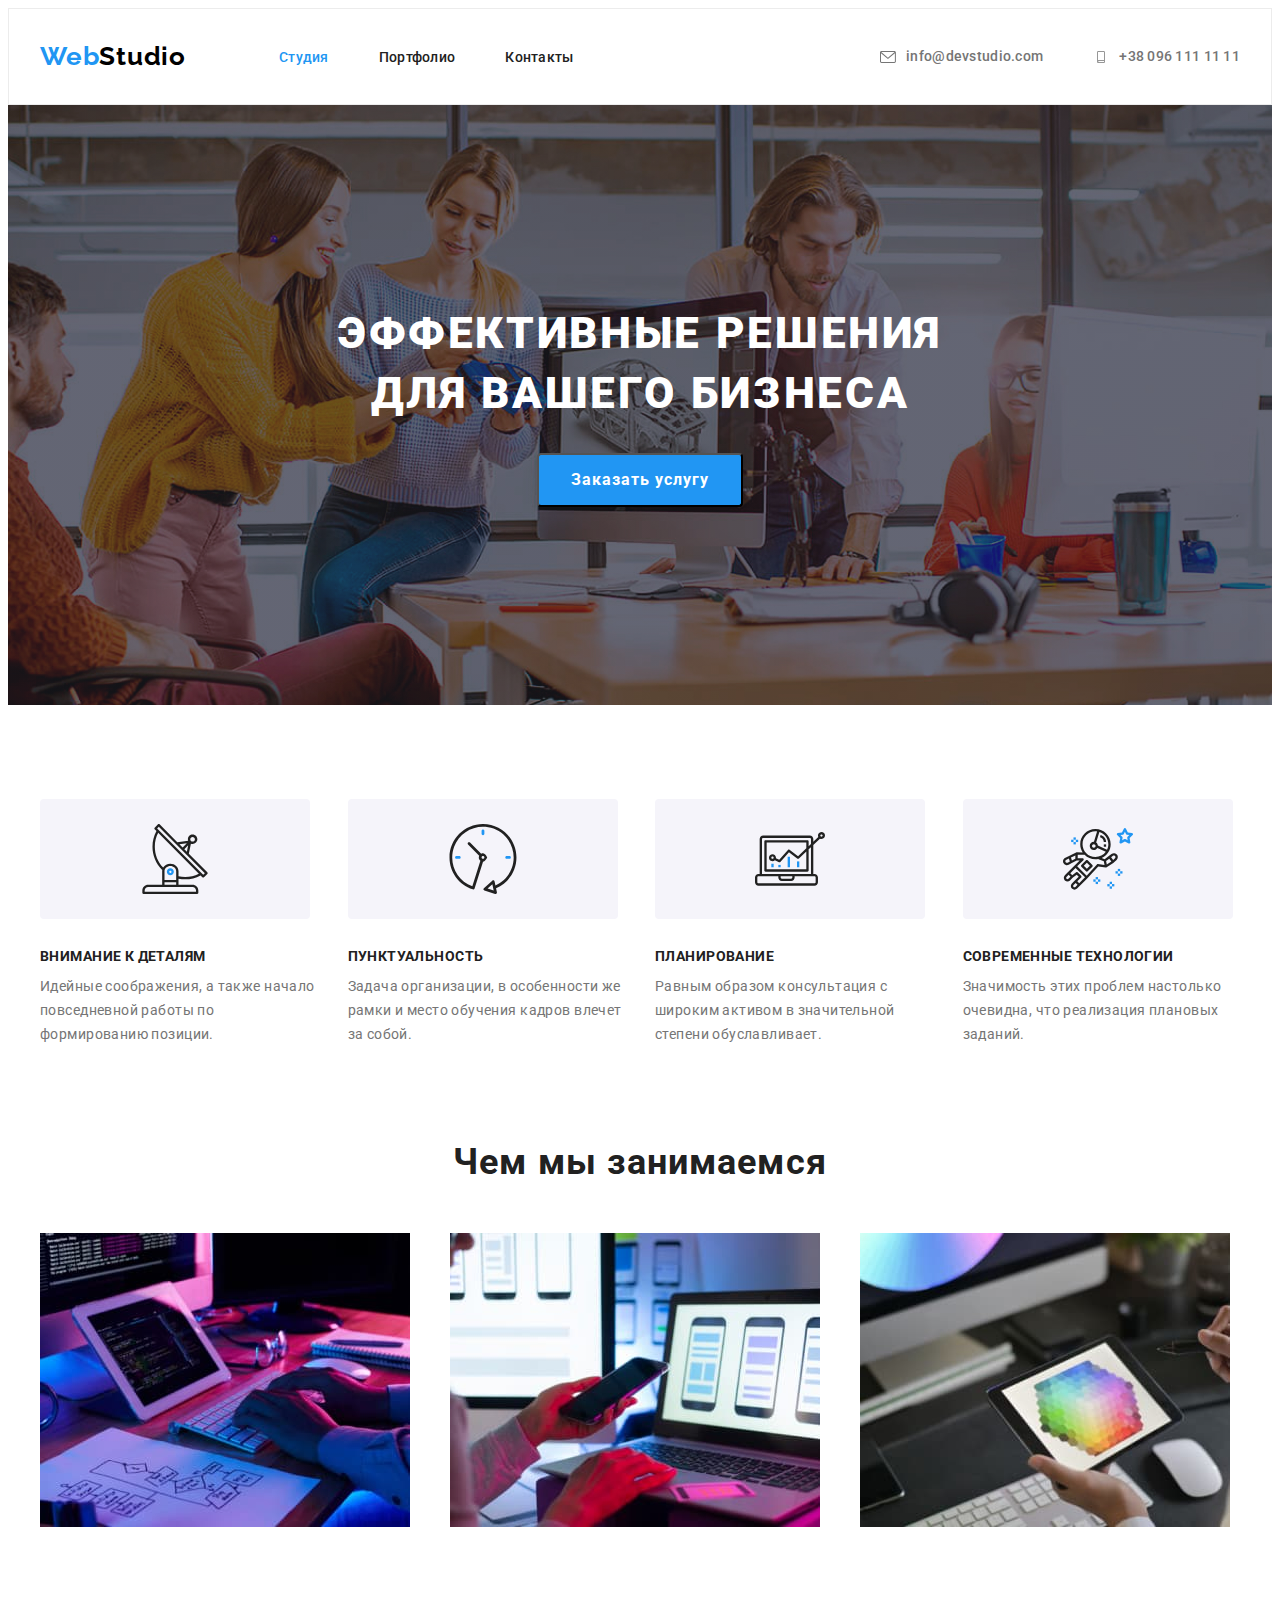
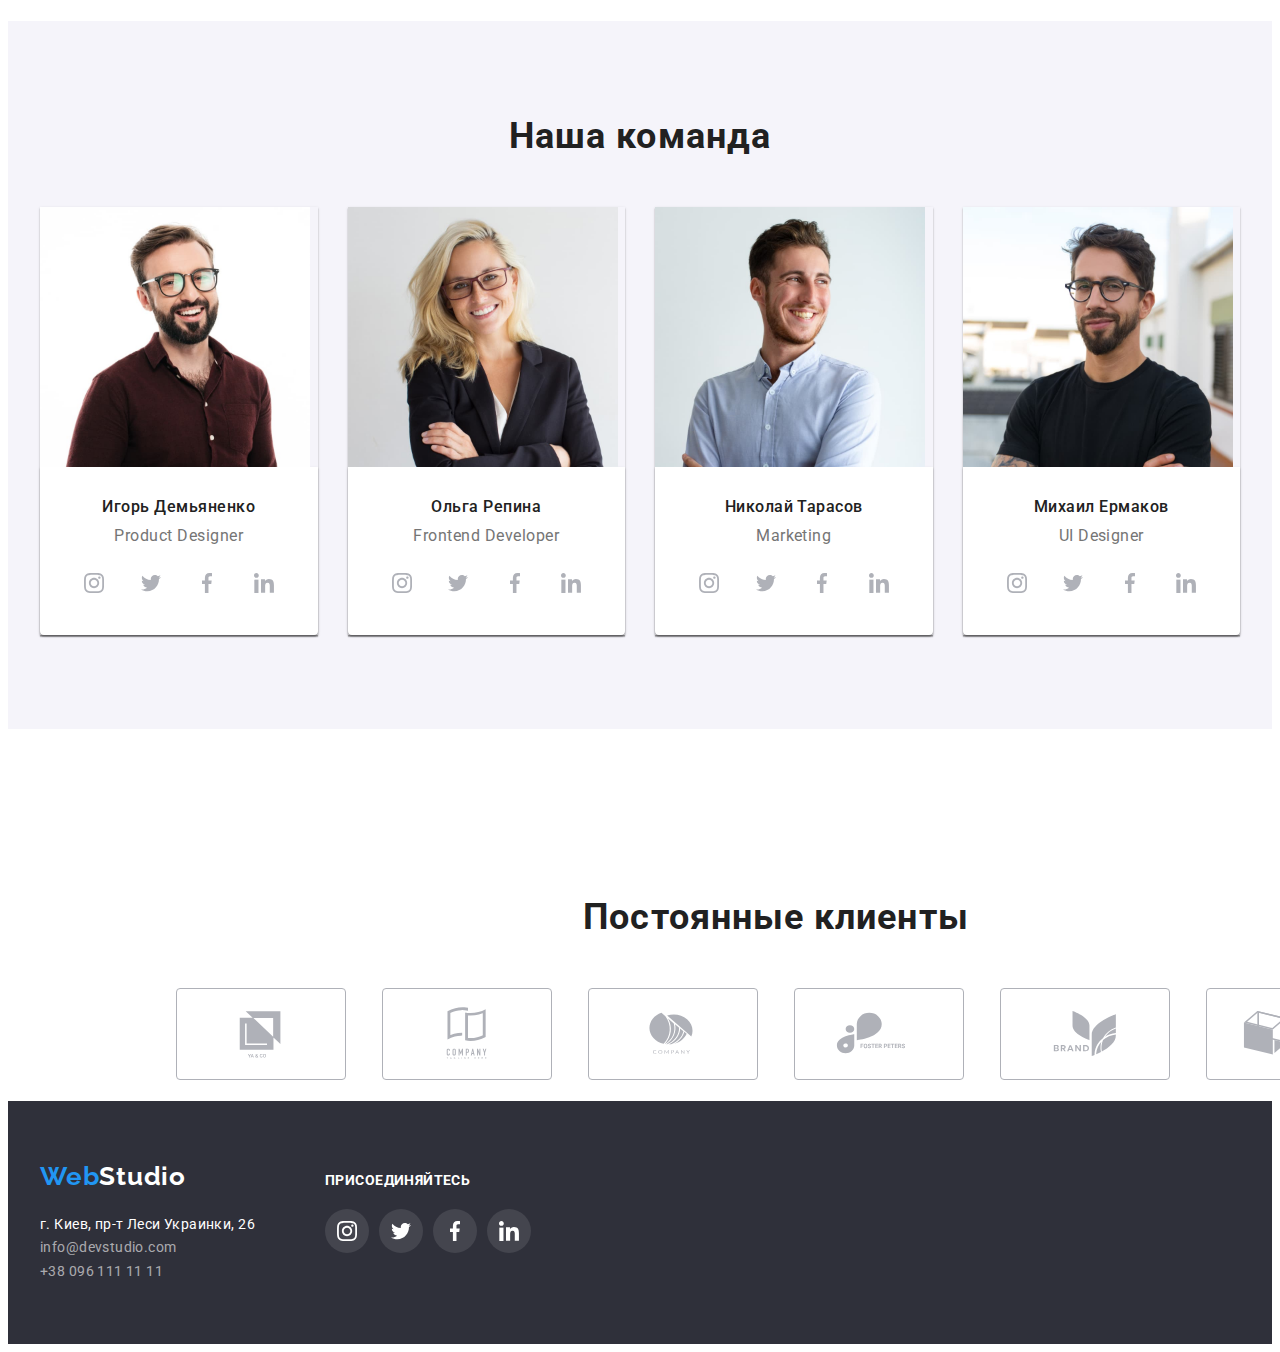
==== index.html @ fbcedb6a "Homework 04" ====
<!DOCTYPE html>
<html lang="ru">
  <head>
    <meta charset="UTF-8" />
    <meta http-equiv="X-UA-Compatible" content="IE=edge" />
    <meta name="viewport" content="width=device-width, initial-scale=1.0" />
    <title>webstudio</title>
    <link rel="preconnect" href="https://fonts.googleapis.com" />
    <link rel="preconnect" href="https://fonts.gstatic.com" crossorigin />
    <link
      href="https://fonts.googleapis.com/css2?family=Raleway:wght@700&family=Roboto:wght@400;500;700;900&display=swap"
      rel="stylesheet"
    />
    <link
      rel="stylesheet"
      href="https://cdnjs.cloudflare.com/ajax/libs/modern-normalize/1.1.0/modern-normalize.min.css"
      integrity="sha512-wpPYUAdjBVSE4KJnH1VR1HeZfpl1ub8YT/NKx4PuQ5NmX2tKuGu6U/JRp5y+Y8XG2tV+wKQpNHVUX03MfMFn9Q=="
      crossorigin="anonymous"
      referrerpolicy="no-referrer"
    />
    <link rel="stylesheet" href="./css/styles.css" />
  </head>
  <body class="page">
    <!--Шапка страницы-->
    <header class="header">
      <div class="container header-container">
        <nav class="navigation">
          <a href="" class="header-logo link" lang="en"
            >Web<span class="header-logo accent">Studio</span></a
          >
          <ul class="site-nav list">
            <li class="item"><a href="" class="link current">Студия</a></li>
            <li class="item">
              <a href="./portfolio.html" class="link">Портфолио</a>
            </li>
            <li class="item"><a href="" class="link">Контакты</a></li>
          </ul>
        </nav>
        <ul class="contact list">
          <li class="contact-item">
            <a class="contact-link" href="mailto:info@devstudio.com">
              <svg class="icon-nav">
                <use href="./images/icons.svg#icon-mail"></use>
              </svg>
              info@devstudio.com
            </a>
          </li>
          <li class="contact-item">
            <a class="contact-link contact-number" href="tel:+380961111111">
              <svg class="icon-nav">
                <use href="./images/icons.svg#icon-smartphone"></use>
              </svg>
              +38 096 111 11 11</a
            >
          </li>
        </ul>
      </div>
    </header>
    <!--Герой-->
    <main>
      <section class="hero">
        <div class="hero-wraper container">
          <h1 class="main-title">
            Эффективные решения <br />
            для вашего бизнеса
          </h1>
          <button type="button" class="modal-button">Заказать услугу</button>
        </div>
      </section>
      <!--Основное содержимое-->

      <section class="features-section">
        <div class="container">
          <h2 class="section-title visually-hidden">Преимущества веб-студии</h2>
          <ul class="features list">
            <li class="features-item">
              <div class="icon-wrapper">
                <svg class="icon-features" width="70" height="70">
                  <use href="./images/icons.svg#icon-antenna"></use>
                </svg>
              </div>
              <h3 class="feature-title">Внимание к деталям</h3>
              <p class="features-desc">
                Идейные соображения, а также начало повседневной работы по
                формированию позиции.
              </p>
            </li>

            <li class="features-item">
              <div class="icon-wrapper">
                <svg class="icon-features" width="70" height="70">
                  <use href="./images/icons.svg#icon-clock"></use>
                </svg>
              </div>
              <h3 class="feature-title">Пунктуальность</h3>
              <p class="features-desc">
                Задача организации, в особенности же рамки и место обучения
                кадров влечет за собой.
              </p>
            </li>
            <li class="features-item">
              <div class="icon-wrapper">
                <svg class="icon-features" width="70" height="70">
                  <use href="./images/icons.svg#icon-diagram"></use>
                </svg>
              </div>
              <h3 class="feature-title">Планирование</h3>
              <p class="features-desc">
                Равным образом консультация с широким активом в значительной
                степени обуславливает.
              </p>
            </li>

            <li class="features-item">
              <div class="icon-wrapper">
                <svg class="icon-features" width="70" height="70">
                  <use href="./images/icons.svg#icon-astronaut"></use>
                </svg>
              </div>
              <h3 class="feature-title">Современные технологии</h3>
              <p class="features-desc">
                Значимость этих проблем настолько очевидна, что реализация
                плановых заданий.
              </p>
            </li>
          </ul>
        </div>
      </section>
      <!--О компании-->
      <section class="section-company section">
        <div class="container">
          <h2 class="section-title">Чем мы занимаемся</h2>
          <ul class="company list">
            <li class="company-item">
              <img
                class="picture"
                src="./images/notebook.jpg"
                alt="ноутбук"
                width="370"
                height="294"
              />
            </li>
            <li class="company-item">
              <img
                class="picture"
                src="./images/smartphone.jpg"
                alt="смартфон"
                width="370"
                height="294"
              />
            </li>
            <li class="company-item">
              <img
                class="picture"
                src="./images/tablet.jpg"
                alt="планшет"
                width="370"
                height="294"
              />
            </li>
          </ul>
        </div>
      </section>

      <!--Наша команда-->
      <section class="section-team section">
        <div class="container">
          <h2 class="section-title">Наша команда</h2>
          <ul class="team list">
            <li class="team-member">
              <img
                class="picture"
                src="./images/company-member1.jpg"
                alt="product designer"
                lang="en"
                width="270"
                height="260"
              />
              <div class="member-content-wraper">
                <h3 class="team-title">Игорь Демьяненко</h3>
                <p lang="en" class="team-subtitle">Product Designer</p>
                <ul class="social-icon list">
                  <li>
                    <a class="social-team-link" href="">
                      <svg class="icon-team" width="20" height="20">
                        <use href="./images/icons.svg#icon-instagram"></use>
                      </svg>
                    </a>
                  </li>
                  <li>
                    <a class="social-team-link" href="">
                      <svg class="icon-team" width="20" height="20">
                        <use href="./images/icons.svg#icon-twitter"></use>
                      </svg>
                    </a>
                  </li>
                  <li>
                    <a class="social-team-link" href="">
                      <svg class="icon-team" width="20" height="20">
                        <use href="./images/icons.svg#icon-facebook"></use>
                      </svg>
                    </a>
                  </li>
                  <li>
                    <a class="social-team-link" href="">
                      <svg class="icon-team" width="20" height="20">
                        <use href="./images/icons.svg#icon-linkedin"></use>
                      </svg>
                    </a>
                  </li>
                </ul>
              </div>
            </li>
            <li class="team-member">
              <img
                class="picture"
                src="./images/company-member2.jpg"
                alt="frontend developer"
                lang="en"
                width="270"
                height="260"
              />
              <div class="member-content-wraper">
                <h3 class="team-title">Ольга Репина</h3>
                <p lang="en" class="team-subtitle">Frontend Developer</p>
                <ul class="social-icon list">
                  <li>
                    <a class="social-team-link" href="">
                      <svg class="icon-team" width="20" height="20">
                        <use href="./images/icons.svg#icon-instagram"></use>
                      </svg>
                    </a>
                  </li>
                  <li>
                    <a class="social-team-link" href="">
                      <svg class="icon-team" width="20" height="20">
                        <use href="./images/icons.svg#icon-twitter"></use>
                      </svg>
                    </a>
                  </li>
                  <li>
                    <a class="social-team-link" href="">
                      <svg class="icon-team" width="20" height="20">
                        <use href="./images/icons.svg#icon-facebook"></use>
                      </svg>
                    </a>
                  </li>
                  <li>
                    <a class="social-team-link" href="">
                      <svg class="icon-team" width="20" height="20">
                        <use href="./images/icons.svg#icon-linkedin"></use>
                      </svg>
                    </a>
                  </li>
                </ul>
              </div>
            </li>
            <li class="team-member">
              <img
                class="picture"
                src="./images/company-member3.jpg"
                alt="marketing"
                lang="en"
                width="270"
                height="260"
              />
              <div class="member-content-wraper">
                <h3 class="team-title">Николай Тарасов</h3>
                <p lang="en" class="team-subtitle">Marketing</p>
                <ul class="social-icon list">
                  <li>
                    <a class="social-team-link" href="">
                      <svg class="icon-team" width="20" height="20">
                        <use href="./images/icons.svg#icon-instagram"></use>
                      </svg>
                    </a>
                  </li>
                  <li>
                    <a class="social-team-link" href="">
                      <svg class="icon-team" width="20" height="20">
                        <use href="./images/icons.svg#icon-twitter"></use>
                      </svg>
                    </a>
                  </li>
                  <li>
                    <a class="social-team-link" href="">
                      <svg class="icon-team" width="20" height="20">
                        <use href="./images/icons.svg#icon-facebook"></use>
                      </svg>
                    </a>
                  </li>
                  <li>
                    <a class="social-team-link" href="">
                      <svg class="icon-team" width="20" height="20">
                        <use href="./images/icons.svg#icon-linkedin"></use>
                      </svg>
                    </a>
                  </li>
                </ul>
              </div>
            </li>
            <li class="team-member">
              <img
                class="picture"
                src="./images/company-member4.jpg"
                alt="UI designer"
                lang="en"
                width="270"
                height="260"
              />
              <div class="member-content-wraper">
                <h3 class="team-title">Михаил Ермаков</h3>
                <p lang="en" class="team-subtitle">UI Designer</p>
                <ul class="social-icon list">
                  <li>
                    <a class="social-team-link" href="">
                      <svg class="icon-team" width="20" height="20">
                        <use href="./images/icons.svg#icon-instagram"></use>
                      </svg>
                    </a>
                  </li>
                  <li>
                    <a class="social-team-link" href="">
                      <svg class="icon-team" width="20" height="20">
                        <use href="./images/icons.svg#icon-twitter"></use>
                      </svg>
                    </a>
                  </li>
                  <li>
                    <a class="social-team-link" href="">
                      <svg class="icon-team" width="20" height="20">
                        <use href="./images/icons.svg#icon-facebook"></use>
                      </svg>
                    </a>
                  </li>
                  <li>
                    <a class="social-team-link" href="">
                      <svg class="icon-team" width="20" height="20">
                        <use href="./images/icons.svg#icon-linkedin"></use>
                      </svg>
                    </a>
                  </li>
                </ul>
              </div>
            </li>
          </ul>
        </div>
      </section>
      <!--Постоянные клиенты-->

      <section class="section-clients">
        <div class="container">
          <h2 class="section-title">Постоянные клиенты</h2>
          <ul class="clients-icon list">
            <li>
              <a class="social-clients-link" href="">
                <svg class="icon-clients" width="106" height="60">
                  <use href="./images/icons.svg#icon-ya-go"></use>
                </svg>
              </a>
            </li>
            <li>
              <a class="social-clients-link" href="">
                <svg class="icon-clients" width="106" height="60">
                  <use href="./images/icons.svg#icon-Logo"></use>
                </svg>
              </a>
            </li>
            <li>
              <a class="social-clients-link" href="">
                <svg class="icon-clients" width="106" height="60">
                  <use href="./images/icons.svg#icon-company"></use>
                </svg>
              </a>
            </li>
            <li>
              <a class="social-clients-link" href="">
                <svg class="icon-clients" width="106" height="60">
                  <use href="./images/icons.svg#icon-forest-peters"></use>
                </svg>
              </a>
            </li>
            <li>
              <a class="social-clients-link" href="">
                <svg class="icon-clients" width="106" height="60">
                  <use href="./images/icons.svg#icon-brand"></use>
                </svg>
              </a>
            </li>
            <li>
              <a class="social-clients-link" href="">
                <svg class="icon-clients" width="106" height="60">
                  <use href="./images/icons.svg#icon-tagline"></use>
                </svg>
              </a>
            </li>
          </ul>
        </div>
      </section>
    </main>
    <!--Футер-->
    <footer class="footer-nav">
      <div class="footer-nav-container container">
        <div>
          <a href="" class="footer-logo link" lang="en"
            >Web<span class="footer-logo accent">Studio</span></a
          >
          <address class="footer-adress">
            <ul class="footer list">
              <li>
                <a class="footer-addres link" href=""
                  >г. Киев, пр-т Леси Украинки, 26</a
                >
              </li>
              <li>
                <a class="footer-contact link" href="mailto:info@devstudio.com"
                  >info@devstudio.com</a
                >
              </li>
              <li>
                <a class="footer-contact link" href="tel:+380961111111"
                  >+38 096 111 11 11</a
                >
              </li>
            </ul>
          </address>
        </div>
        <div class="footer-social-link-wrapper">
          <h3 class="footer-title">Присоединяйтесь</h3>
          <ul class="footer-social-icon list">
            <li>
              <a class="footer-social-link" href="">
                <svg class="icon-socials-list-footer" width="20" height="20">
                  <use href="./images/icons.svg#icon-instagram"></use>
                </svg>
              </a>
            </li>
            <li>
              <a class="footer-social-link" href="">
                <svg class="icon-socials-list-footer" width="20" height="20">
                  <use href="./images/icons.svg#icon-twitter"></use>
                </svg>
              </a>
            </li>
            <li>
              <a class="footer-social-link" href="">
                <svg class="icon-socials-list-footer" width="20" height="20">
                  <use href="./images/icons.svg#icon-facebook"></use>
                </svg>
              </a>
            </li>
            <li>
              <a class="footer-social-link" href="">
                <svg class="icon-socials-list-footer" width="20" height="20">
                  <use href="./images/icons.svg#icon-linkedin"></use>
                </svg>
              </a>
            </li>
          </ul>
        </div>
      </div>
    </footer>
  </body>
</html>
---- css/styles.css ----
:root {
  --primary-font-family: "Roboto", sans-serif;
  --secondary-font-family: "Raleway", sans-serif;
  --primary-text-color: #757575;
  --primary-background-color: #ffffff;
  --title-text-color: #212121;
  --accent-color: #2196f3;
  --logo-color: #000000;
  --section-background-color: #f5f4fa;
  --hero-background-color: #2f303a;
  --background-color-modal-btn: #188ce8;
  --header-border-color: #ececec;
  --content-border-color: #eeeeee;
  --hero-bg-img-color: #c4c4c4;
  --social-icon-color: #afb1b8;
}

.page {
  font-family: "Roboto", sans-serif;
  background-color: var(--primary-background-color);
  color: var(--primary-text-color);
}
.list,
.portfolio-list {
  list-style: none;
}

.contact-link,
.link,
.portfolio-link {
  text-decoration: none;
}

h1,
h2,
h3,
h4,
h5,
h6,
p {
  margin-top: 0;
  margin-bottom: 0;
}
ul,
ol {
  margin-top: 0;
  margin-bottom: 0;
  padding-left: 0;
}

/* ========================== Шапка страницы =================== */
.header {
  padding-top: 32px;
  padding-bottom: 32px;
  border: 1px solid var(--header-border-color);
}
.header-container {
  display: flex;
  align-items: center;
}
.navigation {
  display: flex;
}
.contact,
.site-nav {
  display: flex;
  align-items: center;
}
.site-nav .item:not(:last-child) {
  margin-right: 50px;
}
.contact {
  margin-left: auto;
}
.contact-number {
  margin-left: 50px;
}

.header-logo {
  font-family: "Raleway", sans-serif;
  font-weight: 700;
  font-size: 26px;
  line-height: 1.2;
  letter-spacing: 0.03em;
  color: var(--accent-color);
  margin-right: 93px;
}
.header-logo .accent {
  color: var(--logo-color);
  margin-right: 0px;
}
.site-nav .link {
  font-family: "Roboto", sans-serif;
  font-weight: 500;
  font-size: 14px;
  line-height: 1.14;
  letter-spacing: 0.02em;
  color: var(--title-text-color);
}
.site-nav .link:hover,
.site-nav .link:focus {
  color: var(--accent-color);
}
.site-nav .link.current {
  color: var(--accent-color);
}
.contact-link {
  display: flex;
  align-items: center;
  font-weight: 500;
  font-size: 14px;
  line-height: 1.14;
  letter-spacing: 0.02em;
  color: var(--primary-text-color);
}
.contact-link:hover,
.contact-link:focus {
  color: var(--accent-color);
}
.icon-nav {
  width: 16px;
  height: 12px;
  fill: currentColor;
  margin-right: 10px;
}

/*======================= Компоненты ===================== */

.section-title {
  font-weight: 700;
  font-size: 36px;
  line-height: 1.17;
  letter-spacing: 0.03em;
  color: var(--title-text-color);
}

.section-title {
  color: var(--title-text-color);
  text-align: center;
  margin-bottom: 50px;
}

.site-nav .link.current {
  color: var(--accent-color);
}
.section {
  padding-top: 94px;
  padding-bottom: 94px;
}
.picture {
  display: block;
  max-height: 100%;
  height: auto;
}

.container {
  width: 1200px;
  padding-left: 15px;
  padding-right: 15px;
  margin-left: auto;
  margin-right: auto;
}

/* =========== Оформление карточек =========== */

.member-content-wraper {
  background: var(--primary-background-color);
  box-shadow: 0px 1px 3px rgba(0, 0, 0, 0.12), 0px 1px 1px rgba(0, 0, 0, 0.14),
    0px 2px 1px rgba(0, 0, 0, 0.2);
  border-radius: 0px 0px 4px 4px;
  padding-top: 30px;
  padding-bottom: 30px;
  padding-left: 32px;
  padding-right: 32px;
  border-top: none;
}
.portfolio-content-wraper {
  background: var(--primary-background-color);
  border: 1px solid var(--content-border-color);
  box-sizing: border-box;
  padding: 20px 24px;
  border-top: none;
}

/*========================= Герой ========================*/
.hero-wraper {
  text-align: center;
}

.hero {
  display: flex;
  flex-direction: column;
  justify-content: center;
  align-items: center;
  text-align: center;
  margin-left: auto;
  margin-right: auto;
  height: 600px;
  max-width: 1600px;
  background-image: linear-gradient(
      rgba(47, 48, 58, 0.4),
      rgba(47, 48, 58, 0.4)
    ),
    url(../images/hero\ bg\ .jpg);
  background-color: var(--hero-bg-img-color);
  background-size: cover;
  background-position: center;
}

.main-title {
  font-weight: 900;
  font-size: 44px;
  line-height: 1.37;
  text-align: center;
  letter-spacing: 0.06em;
  text-transform: uppercase;
  color: var(--primary-background-color);
  margin-bottom: 30px;
}

.modal-button {
  font-family: inherit;
  font-weight: 700;
  font-size: 16px;
  line-height: 1.88;
  display: flex;
  align-items: center;
  text-align: center;
  letter-spacing: 0.06em;
  color: var(--primary-background-color);
  background-color: var(--accent-color);
  cursor: pointer;
  min-width: 200px;
  box-shadow: 0px 4px 4px rgba(0, 0, 0, 0.15);
  border-radius: 4px;
  padding: 10px 32px;
  margin-left: auto;
  margin-right: auto;
}

.modal-button:hover,
.modal-button:focus {
  background-color: var(--background-color-modal-btn);
}
/* ======================== Основное содержимое ======================== */

/* ======================== Преимущества ========================*/

.visually-hidden.section-title {
  position: fixed;
  transform: scale(0);
}
.icon-wrapper {
  display: flex;
  align-items: center;
  justify-content: center;
  width: 270px;
  height: 120px;
  background: var(--section-background-color);
  border-radius: 4px;
  margin-bottom: 30px;
}

.feature-title {
  font-weight: 700;
  font-size: 14px;
  line-height: 1.14;
  letter-spacing: 0.03em;
  text-transform: uppercase;
  color: var(--title-text-color);
  margin-bottom: 10px;
}
.features-desc {
  font-weight: 400;
  font-size: 14px;
  line-height: 1.71;
  letter-spacing: 0.03em;
  color: var(--primary-text-color);
}
.features-section {
  margin-right: auto;
  margin-left: auto;
  padding-top: 94px;
}
.features {
  display: flex;
  flex-wrap: wrap;
  margin-right: -30px;
  margin-bottom: -30px;
}
.features-item {
  margin-right: 30px;
  margin-bottom: 30px;
  flex-basis: calc((100% - 120px) / 4);
}

.company {
  display: flex;
  flex-wrap: wrap;
  margin-right: -30px;
  margin-bottom: -30px;
}

.company-item {
  flex-basis: calc((100% - 90px) / 3);
  margin-right: 30px;
  margin-bottom: 30px;
}

/* ======================== Наша команда ======================== */

.team-title {
  font-weight: 500;
  font-size: 16px;
  line-height: 1.19;
  text-align: center;
  letter-spacing: 0.03em;
  color: var(--title-text-color);
  margin-bottom: 10px;
}

.team-subtitle {
  font-size: 16px;
  line-height: 1.19;
  text-align: center;
  letter-spacing: 0.03em;
  color: var(--primary-text-color);
  margin-bottom: 16px;
}
.section-team {
  background-color: var(--section-background-color);
}

.team {
  display: flex;
  flex-wrap: wrap;
  margin-right: -30px;
  margin-bottom: -30px;
}
.team-member {
  margin-right: 30px;
  margin-bottom: 30px;
  flex-basis: calc((100% - 120px) / 4);
  box-shadow: 0px 1px 3px rgba(0, 0, 0, 0.12), 0px 1px 1px rgba(0, 0, 0, 0.14),
    0px 2px 1px rgba(0, 0, 0, 0.2);
}

/* ===================== Социальные сети ======================= */
.social-icon {
  display: flex;
  justify-content: space-between;
}
.social-team-link {
  display: flex;
  align-items: center;
  justify-content: center;
  width: 44px;
  height: 44px;
  border-radius: 50%;
}
.social-team-link:hover .icon-team,
.social-team-link:focus .icon-team {
  fill: var(--primary-background-color);
}
.social-team-link:hover,
.social-team-link:focus {
  background-color: var(--accent-color);
}
.icon-team {
  fill: var(--social-icon-color);
}

/* ============= Постоянные клиенты ================== */
.section-clients {
  padding-top: 167px;
  padding-right: 277px;
  padding-left: 153px;
  padding-bottom: 21px;
}
.clients-icon {
  display: flex;
  justify-content: space-between;
}
.social-clients-link {
  display: flex;
  align-items: center;
  justify-content: center;
  color: var(--social-icon-color);
  border: 1px solid var(--social-icon-color);
  box-sizing: border-box;
  border-radius: 4px;
  width: 170px;
  height: 92px;
}
.icon-clients {
  fill: currentColor;
}
.social-clients-link:hover,
.social-clients-link:focus {
  color: var(--accent-color);
  border: 1px solid var(--accent-color);
}

/* ======================== Портфолио ======================== */

/* =================== Кнопки навигации страницы портфолио ====================== */

.portfolio-button-nav {
  font-family: inherit;
  font-weight: 500;
  font-size: 16px;
  line-height: 1.6;
  text-align: center;
  letter-spacing: 0.03em;
  color: var(--title-text-color);
  background-color: var(--section-background-color);
  cursor: pointer;
  border-style: none;
  padding: 6px 22px;
  background: var(--section-background-color);
  border-radius: 4px;
}

.portfolio-button-nav:hover,
.portfolio-button-nav:focus {
  color: var(--primary-background-color);
  background-color: var(--accent-color);
  box-shadow: 0px 3px 1px rgba(0, 0, 0, 0.1), 0px 1px 2px rgba(0, 0, 0, 0.08),
    0px 2px 2px rgba(0, 0, 0, 0.12);
  border-radius: 4px;
}
.button-navigation {
  display: flex;
  justify-content: center;
  margin-bottom: 50px;
}

.button-navigation .portfolio-list:not(:last-child) {
  margin-right: 8px;
}

/* ===================== Карточки портфолио ===================== */

.portfolio-title {
  font-weight: 700;
  font-size: 18px;
  line-height: 2;
  letter-spacing: 0.06em;
  color: var(--title-text-color);
  margin-bottom: 4px;
}

.portfolio-subtitle {
  font-size: 16px;
  line-height: 1.9;
  letter-spacing: 0.03em;
  color: var(--primary-text-color);
}

.portfolio {
  display: flex;
  flex-wrap: wrap;
  margin-right: -30px;
  margin-bottom: -30px;
}
.portfolio-item {
  flex-basis: calc((100% - 90px) / 3);
  margin-right: 30px;
  margin-bottom: 30px;
}
.portfolio-item:hover {
  box-sizing: border-box;
  box-shadow: 0px 1px 1px rgba(0, 0, 0, 0.12), 0px 4px 4px rgba(0, 0, 0, 0.06),
    1px 4px 6px rgba(0, 0, 0, 0.16);
}
/* ======================== Футер ========================*/

.footer-nav {
  padding-top: 60px;
  padding-bottom: 60px;
  background-color: var(--hero-background-color);
}
.footer-logo {
  font-family: "Raleway", sans-serif;
  font-style: normal;
  font-weight: 700;
  font-size: 26px;
  line-height: 1.2;
  letter-spacing: 0.03em;
  color: var(--accent-color);
}
.footer-logo.accent {
  color: var(--primary-background-color);
}
.footer-addres {
  font-style: normal;
  font-size: 14px;
  line-height: 1.71;
  letter-spacing: 0.03em;
  color: var(--primary-background-color);
  margin-bottom: 9px;
  margin-right: 70px;
}
.footer-contact {
  font-style: normal;
  font-size: 14px;
  line-height: 1.71;
  letter-spacing: 0.03em;
  color: rgba(255, 255, 255, 0.6);
}
.footer-contact:first-child {
  margin-bottom: 9px;
}
.footer-contact:hover,
.footer-contact:focus {
  color: var(--accent-color);
}

.footer {
  margin-top: 20px;
}

.footer-title {
  font-family: inherit;
  font-style: normal;
  font-weight: 700;
  font-size: 14px;
  line-height: 1.14;
  letter-spacing: 0.03em;
  text-transform: uppercase;
  color: var(--primary-background-color);
  margin-bottom: 20px;
}

.footer-social-link-wrapper {
  width: 206px;
  height: 80px;
}
.footer-social-icon {
  display: flex;
  justify-content: space-between;
}
.footer-social-link {
  display: flex;
  align-items: center;
  justify-content: center;
  width: 44px;
  height: 44px;
  border-radius: 50%;
  background-color: rgba(255, 255, 255, 0.1);
}

.footer-social-link:hover,
.footer-social-link:focus {
  background-color: var(--accent-color);
}
.icon-socials-list-footer {
  fill: var(--primary-background-color);
}
.footer-nav-container {
  display: flex;
  align-items: baseline;
}
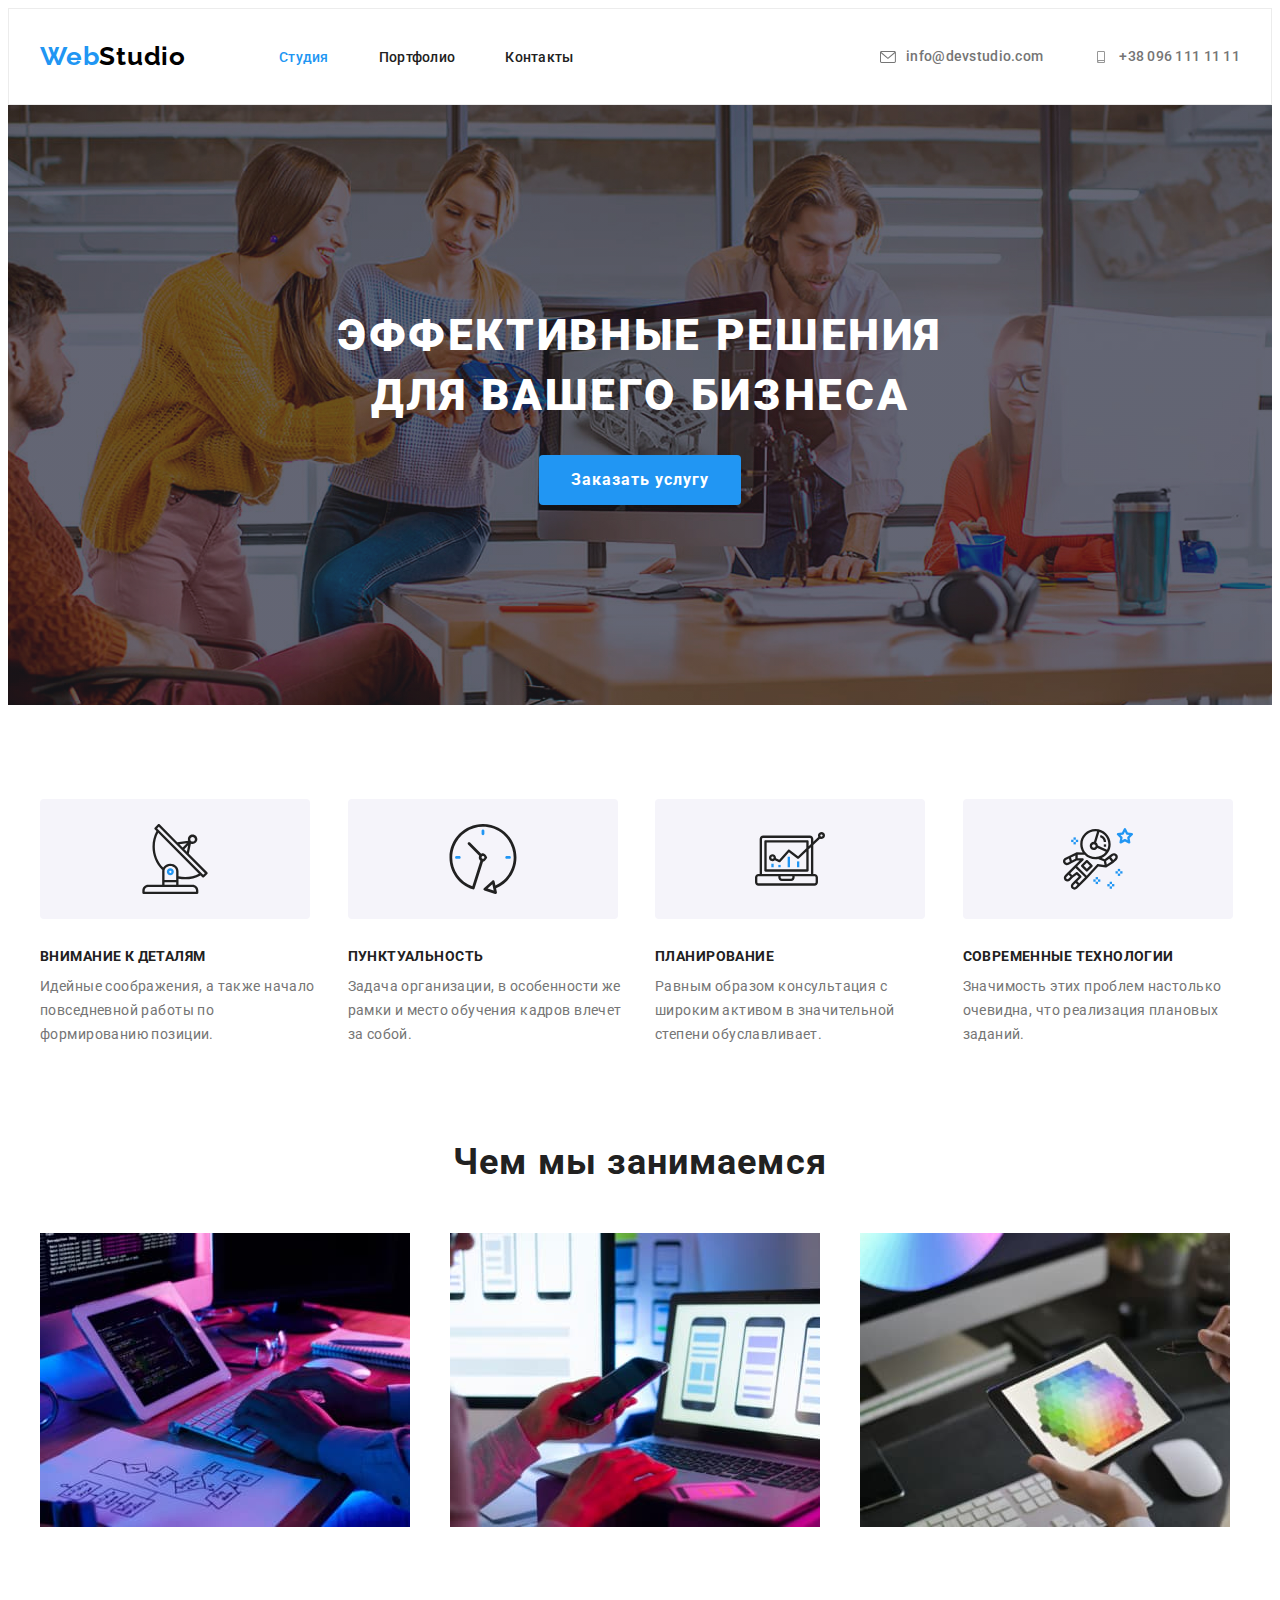
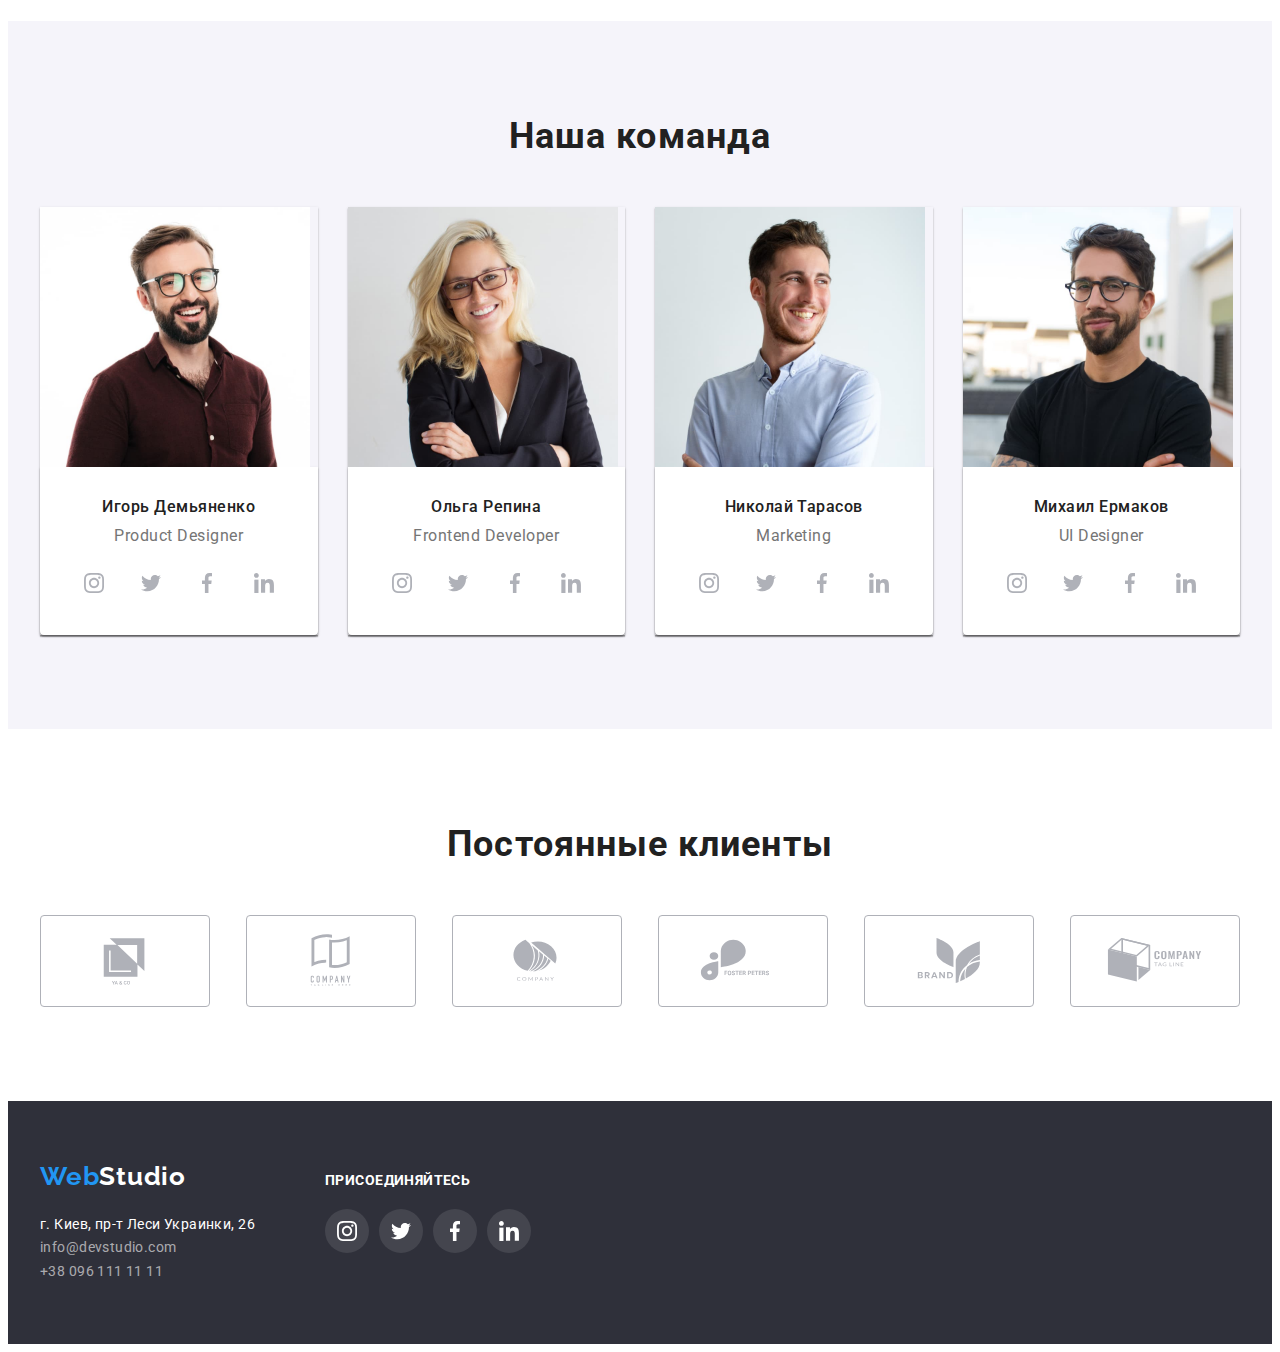
==== commit 60c2e441: "Исправленная дз 4" ====
--- a/index.html
+++ b/index.html
@@ -348,7 +348,7 @@
       </section>
       <!--Постоянные клиенты-->
 
-      <section class="section-clients">
+      <section class="section-clients section">
         <div class="container">
           <h2 class="section-title">Постоянные клиенты</h2>
           <ul class="clients-icon list">
--- a/css/styles.css
+++ b/css/styles.css
@@ -233,6 +233,7 @@
   min-width: 200px;
   box-shadow: 0px 4px 4px rgba(0, 0, 0, 0.15);
   border-radius: 4px;
+  border: none;
   padding: 10px 32px;
   margin-left: auto;
   margin-right: auto;
@@ -371,12 +372,7 @@
 }
 
 /* ============= Постоянные клиенты ================== */
-.section-clients {
-  padding-top: 167px;
-  padding-right: 277px;
-  padding-left: 153px;
-  padding-bottom: 21px;
-}
+
 .clients-icon {
   display: flex;
   justify-content: space-between;
@@ -468,8 +464,10 @@
   margin-right: 30px;
   margin-bottom: 30px;
 }
-.portfolio-item:hover {
-  box-sizing: border-box;
+.portfolio-link {
+  display: block;
+}
+.portfolio-link:hover {
   box-shadow: 0px 1px 1px rgba(0, 0, 0, 0.12), 0px 4px 4px rgba(0, 0, 0, 0.06),
     1px 4px 6px rgba(0, 0, 0, 0.16);
 }
@@ -499,7 +497,6 @@
   letter-spacing: 0.03em;
   color: var(--primary-background-color);
   margin-bottom: 9px;
-  margin-right: 70px;
 }
 .footer-contact {
   font-style: normal;
@@ -535,6 +532,7 @@
 .footer-social-link-wrapper {
   width: 206px;
   height: 80px;
+  margin-left: 70px;
 }
 .footer-social-icon {
   display: flex;
